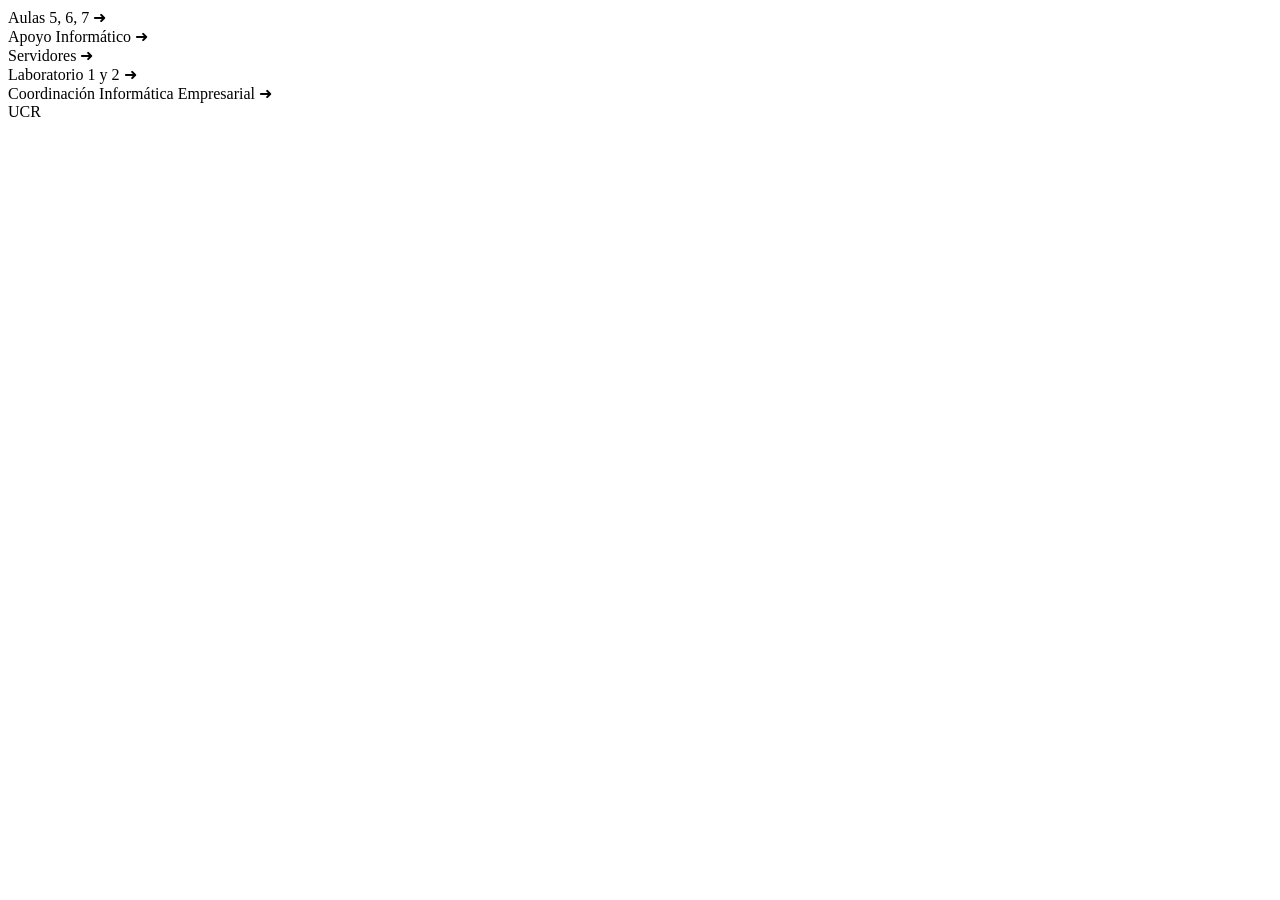
==== src/index.html @ 7eb358f9 "Initial commit" ====
<!-- index.html -->
<!DOCTYPE html>
<html lang="es">
<head>
  <meta charset="UTF-8">
  <meta name="viewport" content="width=device-width, initial-scale=1.0">
  <title>Señal UCR</title>
  <link rel="stylesheet" href="styles.css">
</head>
<body>

<div class="contenedor">
  <div class="item">Aulas 5, 6, 7 <span class="flecha">➜</span></div>
  <div class="item">Apoyo Informático <span class="flecha">➜</span></div>
  <div class="item">Servidores <span class="flecha">➜</span></div>
  <div class="item">Laboratorio 1 y 2 <span class="flecha">➜</span></div>
  <div class="item">Coordinación Informática Empresarial <span class="flecha">➜</span></div>
  <div class="footer">UCR</div>
</div>

</body>
</html>
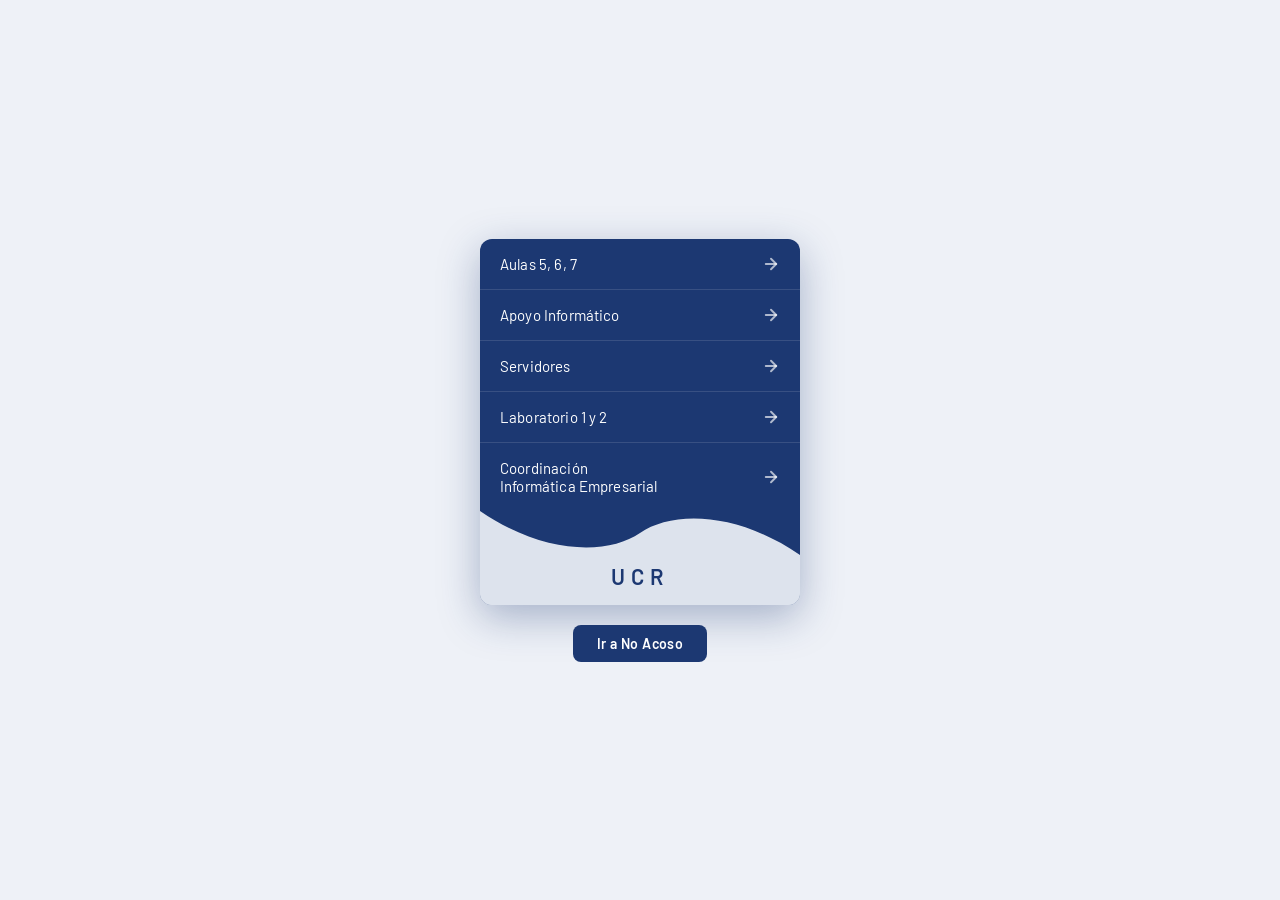
==== commit 0c669443: "Pagina completa" ====
--- a/src/index.html
+++ b/src/index.html
@@ -1,4 +1,3 @@
-<!-- index.html -->
 <!DOCTYPE html>
 <html lang="es">
 <head>
@@ -8,15 +7,52 @@
   <link rel="stylesheet" href="styles.css">
 </head>
 <body>
+  <div class="contenedor">
+    <div class="item" style="--i:0">
+      <span>Aulas 5, 6, 7</span>
+      <svg class="flecha" viewBox="0 0 24 24" fill="none" stroke="currentColor" stroke-width="2.5" stroke-linecap="round" stroke-linejoin="round">
+        <line x1="5" y1="12" x2="19" y2="12"/>
+        <polyline points="12 5 19 12 12 19"/>
+      </svg>
+    </div>
+    <div class="item" style="--i:1">
+      <span>Apoyo Informático</span>
+      <svg class="flecha" viewBox="0 0 24 24" fill="none" stroke="currentColor" stroke-width="2.5" stroke-linecap="round" stroke-linejoin="round">
+        <line x1="5" y1="12" x2="19" y2="12"/>
+        <polyline points="12 5 19 12 12 19"/>
+      </svg>
+    </div>
+    <div class="item" style="--i:2">
+      <span>Servidores</span>
+      <svg class="flecha" viewBox="0 0 24 24" fill="none" stroke="currentColor" stroke-width="2.5" stroke-linecap="round" stroke-linejoin="round">
+        <line x1="5" y1="12" x2="19" y2="12"/>
+        <polyline points="12 5 19 12 12 19"/>
+      </svg>
+    </div>
+    <div class="item" style="--i:3">
+      <span>Laboratorio 1 y 2</span>
+      <svg class="flecha" viewBox="0 0 24 24" fill="none" stroke="currentColor" stroke-width="2.5" stroke-linecap="round" stroke-linejoin="round">
+        <line x1="5" y1="12" x2="19" y2="12"/>
+        <polyline points="12 5 19 12 12 19"/>
+      </svg>
+    </div>
+    <div class="item" style="--i:4; border-bottom: none;">
+      <span>Coordinación<br>Informática Empresarial</span>
+      <svg class="flecha" viewBox="0 0 24 24" fill="none" stroke="currentColor" stroke-width="2.5" stroke-linecap="round" stroke-linejoin="round">
+        <line x1="5" y1="12" x2="19" y2="12"/>
+        <polyline points="12 5 19 12 12 19"/>
+      </svg>
+    </div>
 
-<div class="contenedor">
-  <div class="item">Aulas 5, 6, 7 <span class="flecha">➜</span></div>
-  <div class="item">Apoyo Informático <span class="flecha">➜</span></div>
-  <div class="item">Servidores <span class="flecha">➜</span></div>
-  <div class="item">Laboratorio 1 y 2 <span class="flecha">➜</span></div>
-  <div class="item">Coordinación Informática Empresarial <span class="flecha">➜</span></div>
-  <div class="footer">UCR</div>
-</div>
+    <div class="footer-wrap">
+      <svg class="ola" viewBox="0 0 300 50" preserveAspectRatio="none" xmlns="http://www.w3.org/2000/svg">
+        <path d="M0,0 C60,50 120,50 150,25 C180,0 240,0 300,50 L300,0 L0,0 Z" fill="#1c3872"/>
+      </svg>
+      <div class="footer">UCR</div>
+    </div>
+  </div>
+
+  <a href="poster.html" class="btn">Ir a No Acoso</a>
 
 </body>
 </html>
--- a/src/styles.css
+++ b/src/styles.css
@@ -0,0 +1,145 @@
+@import url('https://fonts.googleapis.com/css2?family=Barlow:wght@400;600&display=swap');
+
+:root {
+  --azul:        #1c3872;
+  --azul-hover:  #254fa8;
+  --gris-footer: #dde3ed;
+  --blanco:      #ffffff;
+  --ancho:       320px;
+}
+
+*, *::before, *::after {
+  box-sizing: border-box;
+  margin: 0;
+  padding: 0;
+}
+
+body {
+  display: flex;
+  flex-direction: column;
+  justify-content: center;
+  align-items: center;
+  gap: 20px;
+  min-height: 100vh;
+  background: #eef1f7;
+  font-family: 'Barlow', sans-serif;
+}
+
+.contenedor {
+  width: var(--ancho);
+  background: var(--azul);
+  border-radius: 12px;
+  overflow: hidden;
+  box-shadow: 0 12px 40px rgba(28, 56, 114, 0.35);
+  animation: entrada 0.6s cubic-bezier(0.22, 1, 0.36, 1) both;
+}
+
+@keyframes entrada {
+  from { opacity: 0; transform: translateY(24px) scale(0.97); }
+  to   { opacity: 1; transform: translateY(0) scale(1); }
+}
+
+.item {
+  display: flex;
+  justify-content: space-between;
+  align-items: center;
+  padding: 16px 20px;
+  border-bottom: 1px solid rgba(255, 255, 255, 0.12);
+  color: var(--blanco);
+  font-size: 15px;
+  font-weight: 400;
+  letter-spacing: 0.01em;
+  cursor: pointer;
+  position: relative;
+  overflow: hidden;
+  opacity: 0;
+  animation: fila-entra 0.5s cubic-bezier(0.22, 1, 0.36, 1) forwards;
+  animation-delay: calc(0.08s * var(--i) + 0.2s);
+  transition: background 0.25s ease, padding-left 0.25s ease;
+}
+
+@keyframes fila-entra {
+  from { opacity: 0; transform: translateX(-12px); }
+  to   { opacity: 1; transform: translateX(0); }
+}
+
+.item::after {
+  content: '';
+  position: absolute;
+  inset: 0;
+  background: rgba(255, 255, 255, 0);
+  transition: background 0.25s ease;
+  pointer-events: none;
+}
+
+.item:hover {
+  background: var(--azul-hover);
+  padding-left: 26px;
+}
+
+.item:hover::after {
+  background: rgba(255, 255, 255, 0.04);
+}
+
+.flecha {
+  width: 18px;
+  height: 18px;
+  flex-shrink: 0;
+  color: rgba(255, 255, 255, 0.65);
+  transition: transform 0.25s ease, color 0.25s ease;
+}
+
+.item:hover .flecha {
+  transform: translateX(5px);
+  color: rgba(255, 255, 255, 0.95);
+}
+
+.footer-wrap {
+  position: relative;
+  background: var(--gris-footer);
+  line-height: 0;
+}
+
+.ola {
+  width: 100%;
+  height: 44px;
+  display: block;
+  animation: ola-sube 3.5s ease-in-out infinite alternate;
+  transform-origin: bottom center;
+}
+
+@keyframes ola-sube {
+  0%   { transform: scaleY(1)    translateY(0); }
+  50%  { transform: scaleY(1.08) translateY(-2px); }
+  100% { transform: scaleY(0.95) translateY(2px); }
+}
+
+.footer {
+  background: var(--gris-footer);
+  color: var(--azul);
+  text-align: center;
+  padding: 10px 16px 18px;
+  font-size: 22px;
+  font-weight: 600;
+  letter-spacing: 6px;
+  line-height: 1;
+}
+
+.btn {
+  display: inline-block;
+  padding: 10px 24px;
+  background: var(--azul);
+  color: var(--blanco);
+  text-decoration: none;
+  border-radius: 8px;
+  font-size: 14px;
+  font-weight: 600;
+  letter-spacing: 0.03em;
+  transition: background 0.25s ease, transform 0.2s ease;
+  animation: entrada 0.6s cubic-bezier(0.22, 1, 0.36, 1) 0.4s both;
+}
+
+.btn:hover {
+  background: var(--azul-hover);
+  transform: translateY(-2px);
+}
